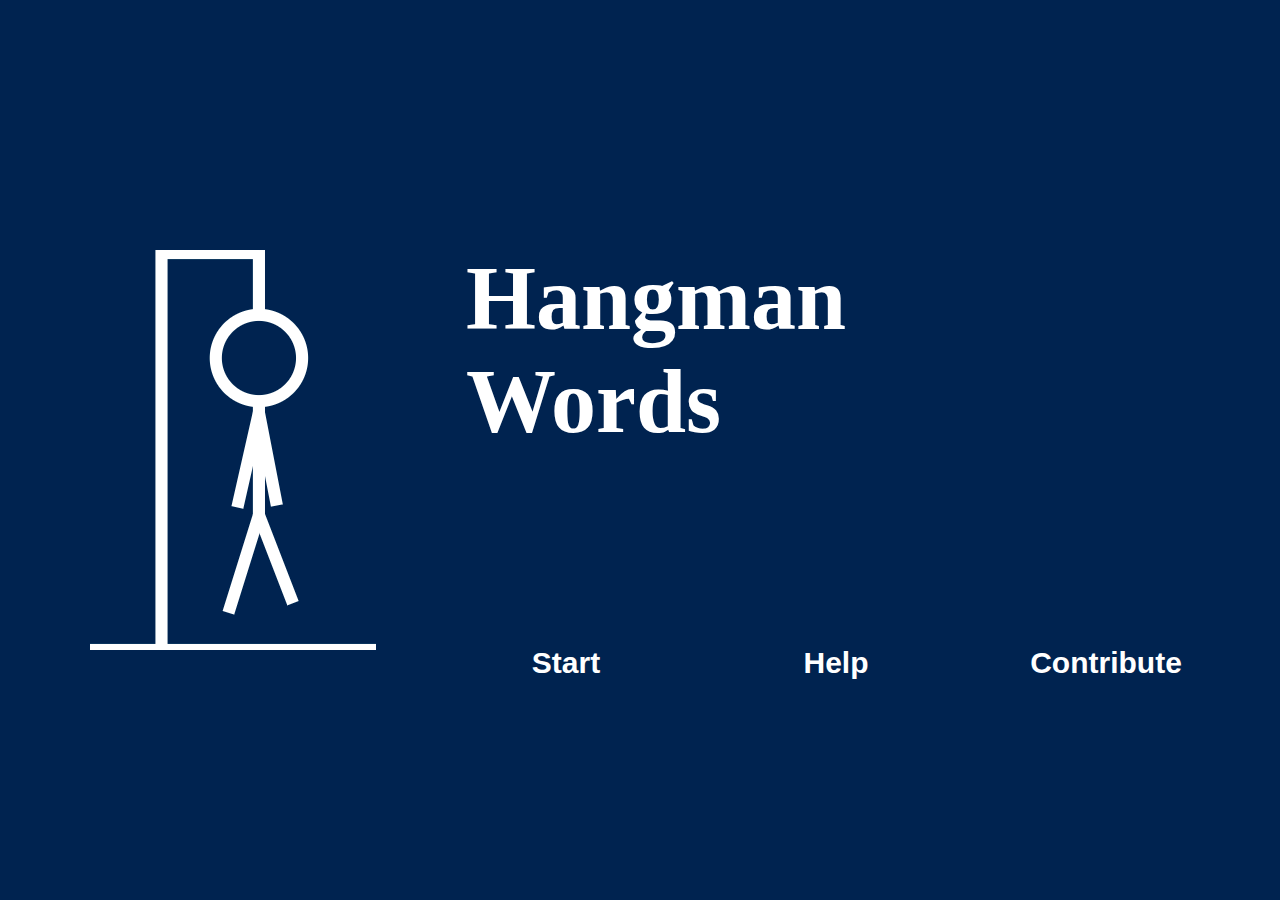
==== index.html @ 1bdad20a "initial commit" ====
<!DOCTYPE html>
<html lang="en">
<head>
    <meta charset="UTF-8">
    <meta http-equiv="X-UA-Compatible" content="IE=edge">
    <meta name="viewport" content="width=device-width, initial-scale=1.0">
    <script src="script.js" defer></script>
    <link rel="stylesheet" href="style.css">
    <title>Document</title>
</head>
<body>
    <div class="main-container">
        <div class="logo-container">
            <img src="src/logo.png">
        </div>
        <div class="container-2">
            <div class="left">
               <h1>Hangman<br>Words</h1> 
            </div>
            <div class="buttons-container">
                <div><button class="nav-button" id="start-game">Start</button></div>
                <div><button class="nav-button" id="help">Help</button></div>
                <div><button class="nav-button" id="contribute">Contribute</button></div>
            </div>
        </div>
        
        
    </div>
    
</body>
</html>
---- style.css ----
body{
    height: 100%;
    width: 100%;
    /*border: 2px solid red; */
    margin: 0;
    display: flex;
    flex-direction: column;
    align-items: center;
    justify-content: center;
    background-color: #002350;
    min-height: 100vh;
}
h1{
    color: white;
    font-size: 90px;
}
.left{
    align-self: flex-start;
}
.main-container{
    display: flex;
    justify-content: center;
    align-items: center;
    gap: 80px;
}
.container-2{
    display: flex;
    flex-direction: column;
    justify-content: center;
    align-items: center;
    gap: 100px;
}
.buttons-container{
    display: flex;
    justify-content: center;
    align-items: center;
    gap: 70px;
}
.nav-button{
    height: 100px;
    width: 200px;
    font-size: 30px;
    font-weight: bold;
    border: none;
    cursor: pointer;
    color: white;
    background-color: #002350;
}
.nav-button:hover{
    color: white;
    font-weight: bold;
    border: 5px solid white;
}
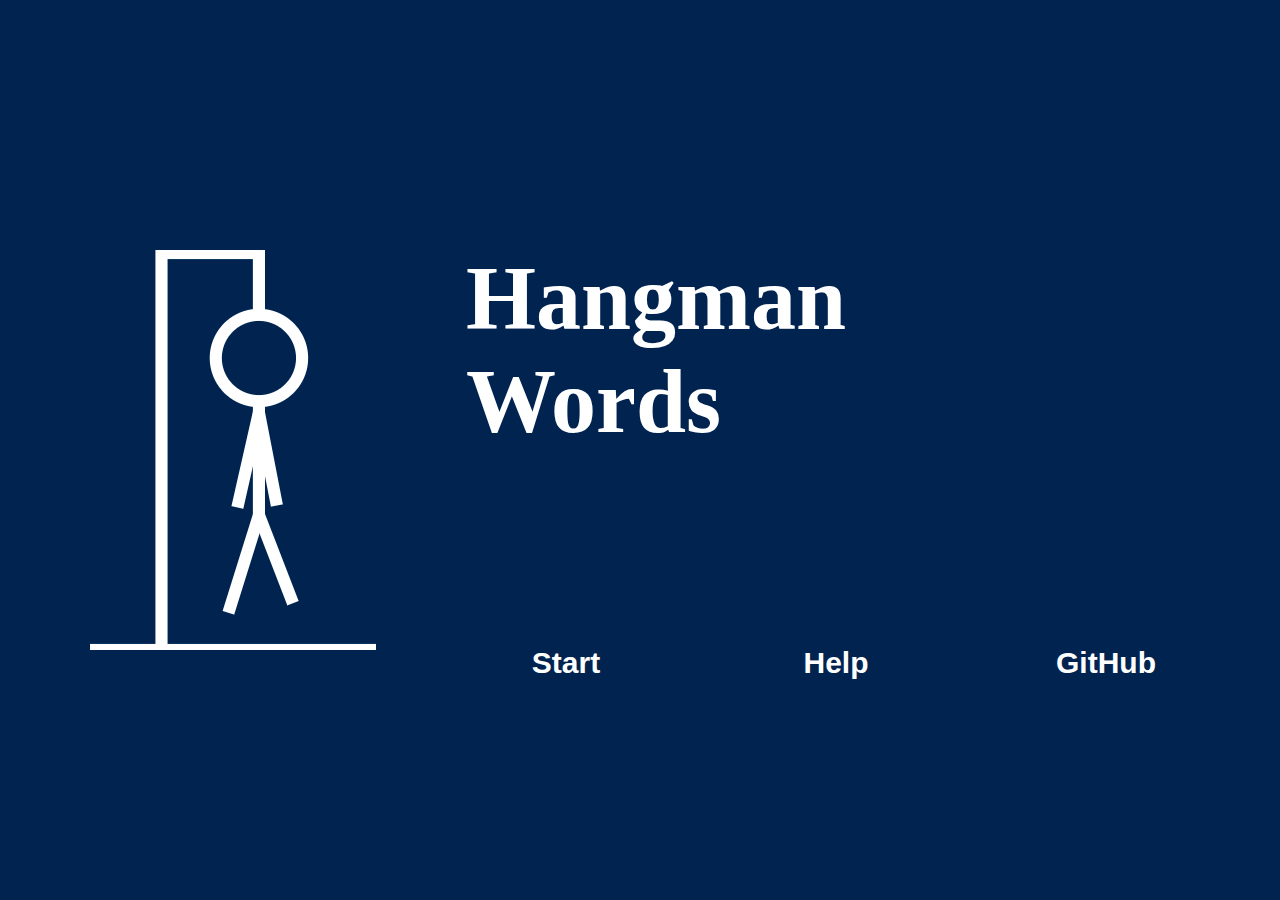
==== commit 7b46596f: "added event listeners on script.js" ====
--- a/index.html
+++ b/index.html
@@ -20,7 +20,7 @@
             <div class="buttons-container">
                 <div><button class="nav-button" id="start-game">Start</button></div>
                 <div><button class="nav-button" id="help">Help</button></div>
-                <div><button class="nav-button" id="contribute">Contribute</button></div>
+                <div><button class="nav-button" id="contribute">GitHub</button></div>
             </div>
         </div>
         
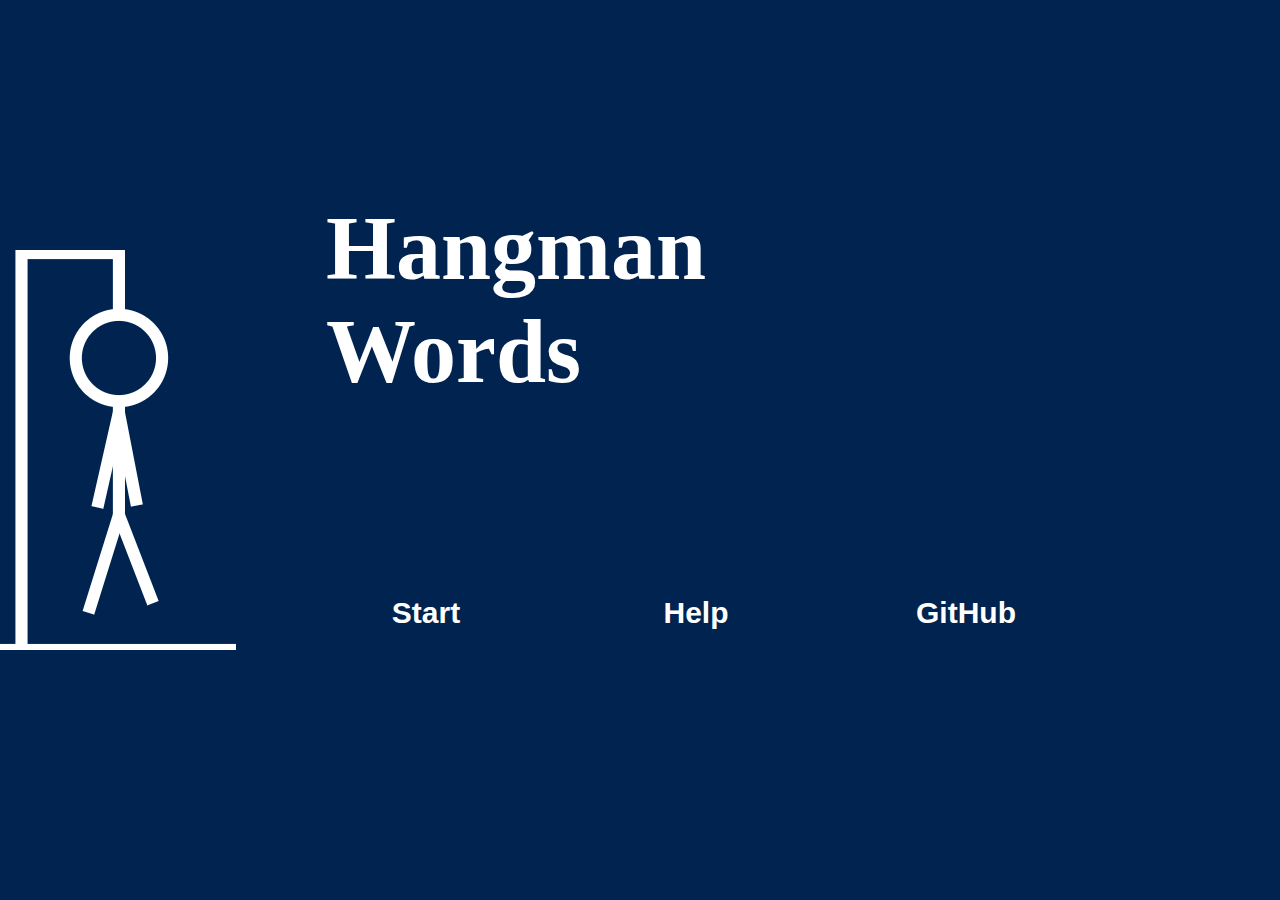
==== commit 62024a68: "finalized gamepage.html" ====
--- a/index.html
+++ b/index.html
@@ -17,7 +17,7 @@
             <div class="left">
                <h1>Hangman<br>Words</h1> 
             </div>
-            <div class="buttons-container">
+            <div class="buttons-container letters">
                 <div><button class="nav-button" id="start-game">Start</button></div>
                 <div><button class="nav-button" id="help">Help</button></div>
                 <div><button class="nav-button" id="contribute">GitHub</button></div>
--- a/style.css
+++ b/style.css
@@ -1,3 +1,6 @@
+div{
+    /* border: 2px solid red; */
+}
 body{
     height: 100%;
     width: 100%;
@@ -50,4 +53,63 @@
     color: white;
     font-weight: bold;
     border: 5px solid white;
+}
+.main-box{
+    display: flex;
+    justify-content: center;
+    align-items: center;
+    /* background-color: white; */
+    min-height: 80%;
+    min-width: 80%;
+    gap:  5%;
+}
+.text-box{
+    display: flex;
+    flex-direction: column;
+    align-items: center;
+    justify-content: flex-start;
+    gap: 100px;
+    height: 100%;
+    width: 100%;
+}
+.hangman{
+    width: 60%;
+    display: flex;
+    align-items: center;
+    justify-content: center;
+}
+.letters-super{
+    height: 100%;
+    width: 100%;
+    display: flex;
+    justify-content: center;
+    align-items: center;
+}
+.letters{
+    height: 100%;
+    width: 100%;
+    display: grid;
+    grid-template-columns: repeat(7, auto);
+    color: white;
+}
+.guess{
+    color: white;
+    font-size: 90px;
+}
+.letters>div{
+    width: 100%;
+    aspect-ratio: 1 / 1;
+}
+.outer{
+    display: flex;
+    align-items: center;
+    justify-content: center;
+    font-size: 300%;
+    font-weight: bold;
+}
+.outer:hover{
+    color: white;
+    font-weight: bold;
+    border: 8px solid white;
+    cursor: pointer;
 }